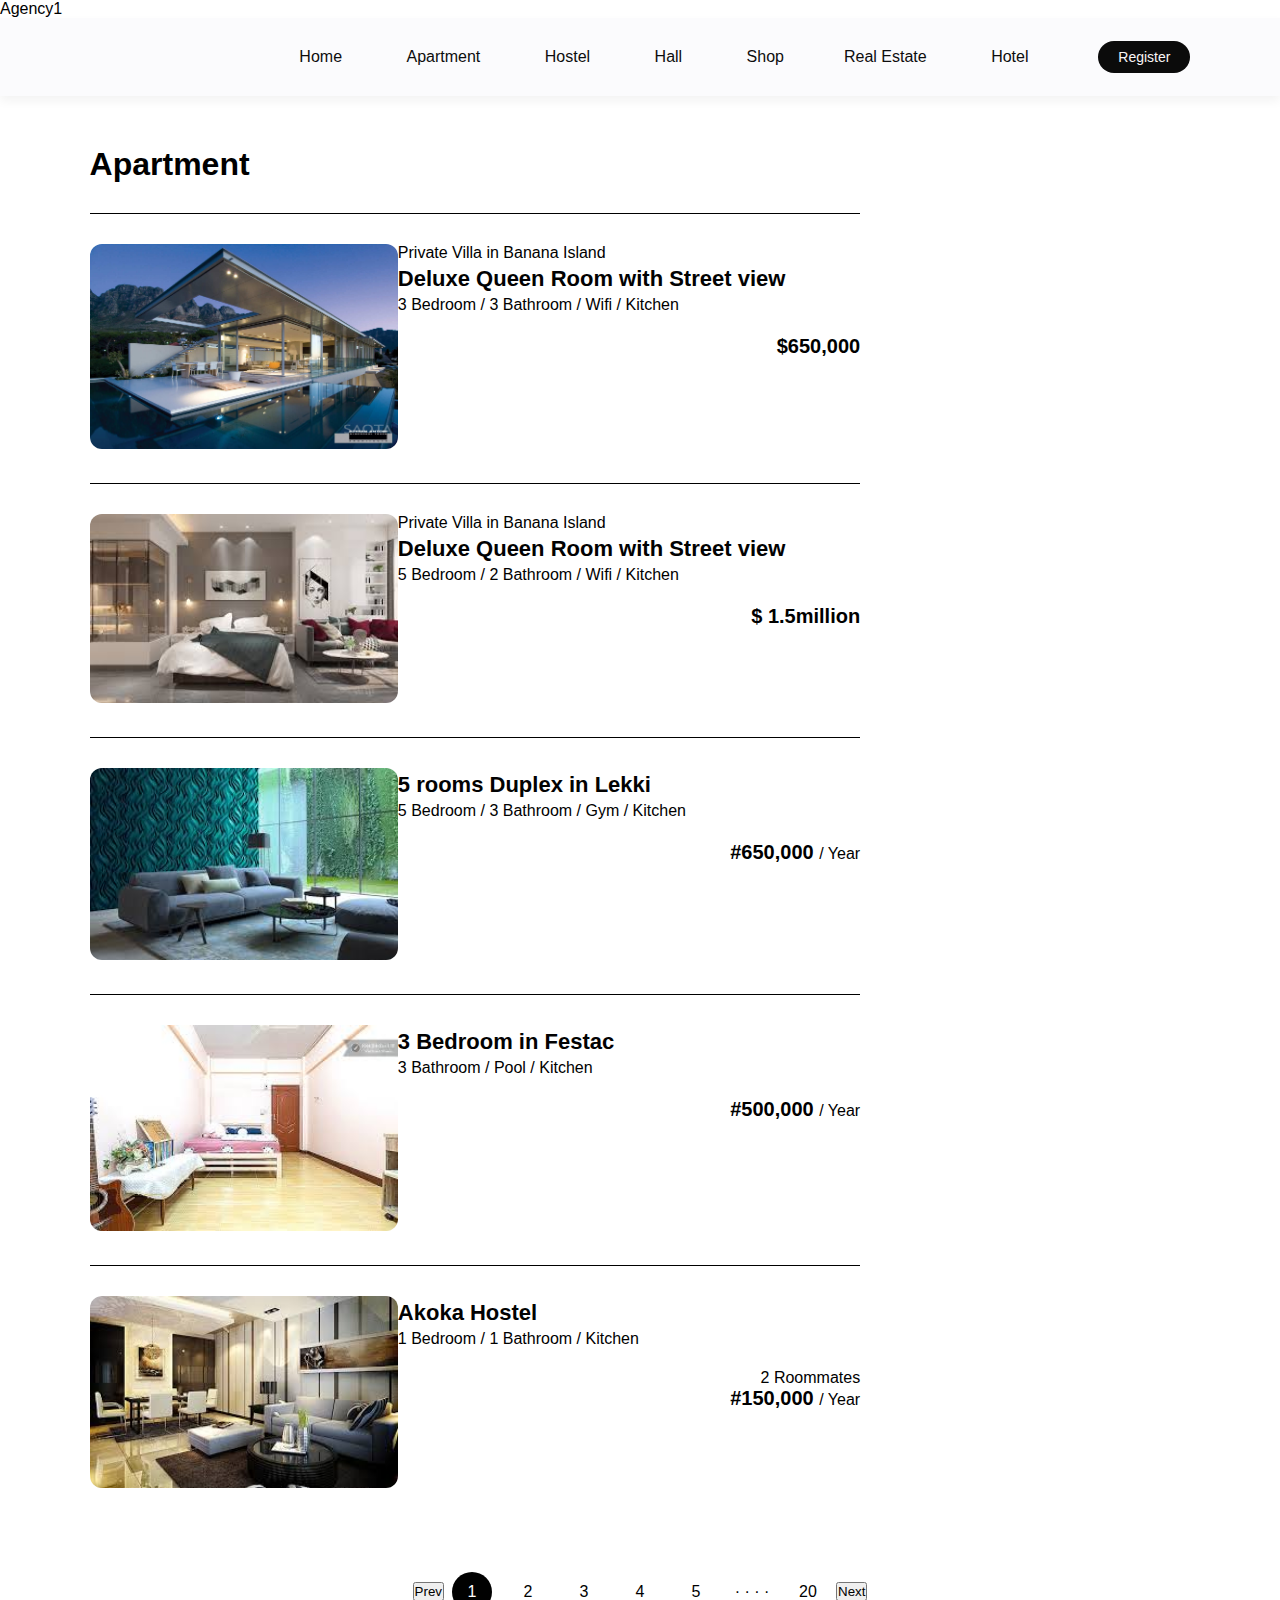
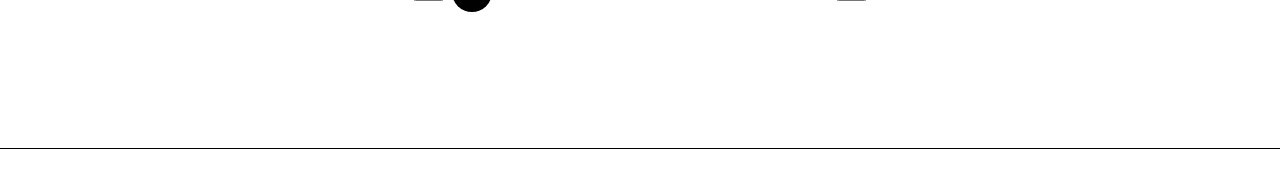
==== Javascript/apartment.html @ 3439d7b4 "Add files via upload" ====
<!DOCTYPE html>
<html>
<head>
    <meta name="'viewport" content="width=device-width, initial-scale=1.0"
    <title>Agency1</title>
    <link  rel="stylesheet" href="agent.css">
    <script src="httpps://kit.fontawesome.com/c4254e24a8.js" crossorigin="anonymous"></script>
</head>
<body>
        <nav id="navBar" class="navbar-white">
            <img src="" class="logo">
            <ul class="nav-links">
                <li><a href='/./index.html' class="active">Home</a></li>
                <li><a href="apartment.html">Apartment</a></li>
                <li><a href="hostel.html">Hostel</a></li>
                <li><a href="hall.html">Hall</a></li>
                <li><a href="shop.html">Shop</a></l>
                <li><a href="realestate.html">Real Estate</a></li>
                <li><a href="hotel.html">Hotel</a></li>  
  

            </ul>
            <a href="#" class="register-btn">Register</a>
            <i class="fas fa-bars" onclick="togglebtn()"></i>
          
        </nav>
      <div class="container">
        <div class="list-container">
            <div class="left-col">
                <p></p>
                <h1>Apartment</h1>
                <div class="house">
                    <div class="house-img">
                       <a href="image1.html"><img src="/Javascript/images/stringio.jpg"></a> 

                    </div>
                    <div class="house-info">
                        <p>Private Villa in Banana Island</p>
                        <h3>Deluxe Queen Room with Street view</h3>
                        <p>3 Bedroom / 3 Bathroom /  Wifi / Kitchen</p>
                        <i class="fas fa-star"></i>
                        <i class="fas fa-star"></i>
                        <i class="fas fa-star"></i>
                        <i class="fas fa-star-half-alt"></i>
                        <i class="fas fa-star"></i>
                        <div class="house-price">
                            <p></p>
                            <h4>$650,000<span> </span></h4>
                        </div>


                    </div>

                </div>
                <div class="house">
                    <div class="house-img">
                        <img src="/Javascript/images/images (5).jpeg">

                    </div>
                    <div class="house-info">
                        <p>Private Villa in Banana Island</p>
                        <h3>Deluxe Queen Room with Street view</h3>
                        <p>5 Bedroom / 2 Bathroom /  Wifi / Kitchen</p>
                        <i class="fas fa-star"></i>
                        <i class="fas fa-star"></i>
                        <i class="fas fa-star"></i>
                        <i class="fas fa-star-half-alt"></i>
                        <i class="fas fa-star"></i>
                        <div class="house-price">
                            <p></p>
                            <h4>$ 1.5million<span> </span></h4>
                        </div>


                    </div>

                </div>
                <div class="house">
                    <div class="house-img">
                        <img src="/Javascript/images/images (6).jpeg">

                    </div>
                    <div class="house-info">
                        <p></p>
                        <h3>5 rooms Duplex in Lekki</h3>
                        <p>5 Bedroom / 3 Bathroom /  Gym / Kitchen</p>
                        <i class="fas fa-star"></i>
                        <i class="fas fa-star"></i>
                        <i class="fas fa-star"></i>
                        <i class="fas fa-star-half-alt"></i>
                        <i class="fas fa-star"></i>
                        <div class="house-price">
                            <p></p>
                            <h4>#650,000 <span> /  Year</span></h4>
                        </div>


                    </div>

                </div>
                <div class="house">
                    <div class="house-img">
                        <img src="/Javascript/images/images (7).jpeg">

                    </div>
                    <div class="house-info">
                        <p></p>
                        <h3>3 Bedroom  in Festac</h3>
                        <p> 3 Bathroom / Pool / Kitchen</p>
                        <i class="fas fa-star"></i>
                        <i class="fas fa-star"></i>
                        <i class="fas fa-star"></i>
                        <i class="fas fa-star-half-alt"></i>
                        <i class="far fa-star"></i>
                        <div class="house-price">
                            <p></p>
                            <h4>#500,000 <span> /  Year</span></h4>
                        </div>


                    </div>

                </div>
                <div class="house">
                    <div class="house-img">
                        <img src="/Javascript/images/images (8).jpeg">

                    </div>
                    <div class="house-info">
                        <p></p>
                        <h3>Akoka Hostel</h3>
                        <p>1 Bedroom / 1 Bathroom /  Kitchen</p>
                        <i class="fas fa-star"></i>
                        <i class="fas fa-star"></i>
                        <i class="fas fa-star"></i>
                        <i class="fas fa-star-half-alt"></i>
                        <i class="fas fa-star"></i>
                        <div class="house-price">
                            <p>2 Roommates</p>
                            <h4>#150,000 <span> / Year</span></h4>
                        </div>


                    </div>
                    
                    


                    </div>

                </div>

                </div>
            </div>
            


        </div>

      </div>
      <div class="pagination">
        <button class="btn1">Prev<img src=""></button>
        
        <span class="current">1</span>
        <span>2</span>
        <span>3</span>
        <span>4</span>
        <span>5</span>
        <span>&middot; &middot; &middot; &middot;</span>
        <span>20</span>
        <button class="btn2">Next<img src="" class="right-arrow"></button>
        
      </div>  
    
        <div class="footer"> 
          
            <a href="https://facebook.com/"><i class="fab fa-facebook-f"></i></a>
            <a href="https://youtube.com/"><i class="fab fa-youtube"></i></a>
            <a href="https://twitter.com/"><i class="fab fa-twitter"></i></a>
            <a href="https://instagram.com/"><i class="fab fa-instagram"></i></a>
            <hr>
        </div>
     <script>
        var navBar = document.getElementById("navBar");
        function togglebtn(){
            navBar . classList.toggle("hidemenu");
        }
        let link = documment.getElementById
     </script>   
   

    
        
      
    
    
</body>
</html>
---- Javascript/agent.css ----
*{
    margin:0;
    padding: 0;
    box-sizing: border-box;
    font-family: 'poppins',sans-serif;

}
.header{
    min-height: 100vh;
    width: 100%;
    background-image: linear-gradient(rgba(0,0,0,0.3),rgba(0,0,0,0.3)),url(/Javascript/images/home\ 2.jpg);
    background-size: cover;
    background-position: center;
}
nav{
    display: flex;
    align-items: center;
    justify-content: space-between;
    padding:  20px 7%;
}
.logo{
   width: 140px;
   cursor: pointer;
}
.nav-links li{
    list-style: none;
    display: inline-block;
    margin: 10px 30px;   
}
.nav-links li a{
    text-decoration: none;
    color:#fff;

}
.register-btn{
    background: #fff;
    color: #000;
    padding: 8px 20px;
    border-radius: 20px;
    text-decoration: none;
    font-size: 14px;

}
.container{
    padding: 0 7%;

}
.header h1{
    font-size: 4vw;
    font-weight: 500;
    color:  #fff;
    text-align: center;
    padding-top: 22%;
}
.search-bar{
    background:#fff;
    width: 70%;
    margin: 30px auto;
    padding: 6px 10px 6px 30px;
    border-radius: 50px;
}
.search-bar form{
    display: flex;
    align-items: center;
    flex-wrap: wrap;
}
.search-bar form input{
    display: block;
    border: 0;
    outline:none;
    background: transparent;
}
.search-bar form button{
    background: #000000;
    width: 55px;
    height: 55px;
    border-radius: 50%;
    border: 0;
    outline: none;
    cursor: pointer;    
}
.search-bar form button img{
    width: 15px;
    margin-top: 7px;
}
.rental-input{
    flex:1;

}
.search-bar form label{
    font-weight:600;

}




/*--------exclusives---------*/
.sub-title{
    margin: 50px 0 20px;
    font-size: 2.2vw;
    font-weight: 500;
    color: #333;
}
.exclusives{
    display: grid;
    grid-template-columns: repeat(auto-fit,minmax(200px,1fr));
    grid-gap:30px;

}
.exclusives div img{
    width: 100%;
    border-radius: 10px;

}
.exclusives div{
    position: relative;
}
.exclusives div span{
    position: absolute;
    top: 50%;
    left: 50%;
    transform: translate(-50%,-50%);
    text-align: center;
    color: #fff;


}


/*-------Trending places--------*/
.trending{
    display:grid;
    grid-template-columns: repeat(auto-fit,minmax(200px,1fr));
    grid-gap: 30px;
    margin-bottom: 30px;

}
.trending div img{
    width: 100%;
    border-radius: 10px;

}
.trendiong h3{
    font-weight: 600;
    margin-top: 10px;
    

}

/* -------call to action------ */

.cta{
    margin: 80px 0;
    background-image: linear-gradient(to right,#6f6c6c, transparent),url(/Javascript/images/xxx.jpg);
    background-size: cover;
    background-position: center;
    border-radius: 10px;
    padding: 5%;
    color: #fff;
}

.cta h3{
    font-size:  4vw;
    line-height: 5.3vw;
    font-weight: 500;
}

.cta p{
    font-size: 18px;
    margin: 10px 0;
}
.cta-btn{
    background: #040404;
    color: #fff;
    text-decoration: none;
    padding: 12px 30px;
    border-radius: 8px;
    margin-top: 20px;
    display: inline-block;
}
/*-------users stories-------*/

.stories{
    display: grid;
    grid-template-columns: repeat(auto-fit, minmax(200px, 1fr));
    grid-gap: 30px;
    margin-bottom:  30px;
}

.stories div img{
    width: 100%;
    border-radius: 10px;

}

.stories div{
    position: relative;
    text-align: center;
}
.stories p{
    width: 80%;
    position: absolute;
    top: 50%;
    left: 50%;
    transform: translate(-50%,-50%);
    font-size: 26px;
    color: rgb(243, 241, 241);
}
.start-btn{
    text-decoration: none;
    background: #0a0a0a;
    color: #fff;
    width: 80%;
    max-width: 350px;
    display: block;
    text-align: center;
    margin: 60px auto;
    padding: 15px;
    border-radius: 30px;
    font-size: 20px;



}
/*-------about-msg------ */
.about-msg{
    text-align: center;
    margin: 80px 0;
    color:rgb(8, 8, 8);
    font-size: 17px;
}
.about-msg h2{
    font-size: 28px;
    margin-bottom: 30px;
    font-weight: 500;
}
/*-------footer------*/
.footer{
    margin: 80px 0 10px;
    text-align: center;

}
.footer a {
    text-decoration: none;
    color: rgb(5, 5, 5);
    font-size: 22px;
    margin: 0 10px;
}

.footer hr{
    background: rgb(0, 0, 0);
    height: 1px;
    width: 100%;
    border: 0;
    margin: 20px 0;

}
.footer p{
    padding-bottom: 15px;
}
.active{
    position: relative;

}
.acive::after{
    content:  '';
    background: #fff;
    width: 25px;
    height: 2px;
    position: absolute;
    left: 50%;
    transform: translateX(-50%);
    bottom: -12px;
    border-radius: 2px;

}
nav .fa-bars{
    display: block;
    position:fixed;
    top: 4%;
    right: 7%;
    color: rgb(255, 255, 255);
    font-size: 28px;
}
.acive::after{
    
    left: -40%;
    transform: translateX(0, 50%);
    bottom: 50;
}
.hidemenu{
    max-height:  300px;
}

/*----------for small screen device------- */

@media only screen and (max-width: 700px){

    .logo{
        position: fixed;
        top: 4%;
        left: 7%;

    }
    nav{
        position: fixed;
        top: 0;
        z-index: 100;
        display: inline-block;
        width: 100%;
        padding: 100px 7% 0;
        background: #000;
        text-align:right;
        max-height: 100px;
        overflow: hidden;
        transition: max-height 0.5s;



    }
    nav .nav-links li{
        margin: 10px 0;
        display: block;

    }
    .register-btn{
        margin: 15px 0 30px;
        display: inline-block;


    }
    nav .fa-bars{
        display: none;
        position: fixed;
        top: 4%;
        right: 7%;
        color: #fff;
        font-size: 28px;


    }
    .acive::after{
    
    left: -40%;
    transform: translate(0, 50%);
    bottom: 50;
    }
    .hidemenu{
        max-height: 300px;
    }
    .header h1{
        padding-top: 200px;
        font-size:  7vw;
    }
    .search-bar{
        width: 90%;
        margin: 30px auto;
        padding: 20px 10px 30px;
        border-radius: 5px;

    }
    .search-bar form{
        display: block;
    }
    .search-bar form input{
        border-bottom: 1px solid #ddd;
        width: 100%;
        margin-bottom: 20px;
        margin-top: 10px;
        padding-bottom: 10px;

    }
    .search-bar form button{
        position: absolute;
        bottom: 0;
        left: 50%;
        transform: translate(-50%, 50%)

    }
    .sub-title{
        font-size: 6vw;

    }
    .cta{
        padding: 15% 5%;
    }
    .cta h3{
        font-size: 7vw;
        line-height: 8vw;

    }
    .cta p{
        font-size: 14px;
    }
    .cta-btn{
        padding: 6px 15px;
        border-radius: 4px;
        margin-top: 10px;
        font-size: 14px;
    }
    .stories p{
        font-size: 22px;

    }
    .about-msg{
        font-size: 15px;
    }
}


/*--------listing page----*/


.navbar-white{
    background: rgb(251, 251, 253);
    box-shadow: 0 5px  10px rgba(0, 0, 0, 0.05);

}

.navbar-white .nav-links li a{
    color: rgb(13, 13, 13);
}
.navbar-white .register-btn{
    background: rgb(11, 11, 11);
    color: rgb(249, 245, 245);
}
nav.navbar-white .fa-bars{
    color: #000;
    
}
.navbar-white .active::after{
    background:  #000000;
}
.list-container{
    margin-top:  50px;
    display: flex;
    flex-wrap: wrap;
    justify-content: space-between;

}
.left-col{
    flex-basis: 70%;
}
.right-col{
    flex-basis: 25%;

}
.left-col h1{
    color: rgb(0, 0, 0);
    font-weight: 600;
    margin-bottom: 30px;

}
.house{
    display: flex;
    justify-content: space-between;
    flex-wrap: wrap;
    padding: 30px 0;
    border-top: 1px solid rgb(0, 0, 0);

}
.house-img{
    flex-basis: 40%;
}
.house-info{
    flex-basis:60%;
    color: rgb(0, 0, 0);
}
.house-img img{
    width: 100%;
    border-radius: 12px;
}
.house-info h3{
    font-weight: 600;
    color: rgb(2, 2, 2);
    font-size: 22px;
    margin: 4px 0;
}
.house-info i{
    color: #060606;
    font-size:  18px;
    margin: 10px 1px;


}
.house-price{
    text-align: right;
}
.house-price  h4{
    font-size: 20px;
}
.house-price  h4 span{
    font-size: 16px;
    font-weight: 500;
}
.sidebar{
    border: 1px solid rgb(4, 4, 4);
    padding: 20px 30px;
    margin-top: 30px;
}
.sidebar h2{
    font-weight: 500;
}
 .sidebar h3{
    font-weight: 500;
    margin: 20px 0 10px;

 }
 .filter{
    display: flex;
    align-items: center;
    color: rgb(0, 0, 0);
    margin-bottom: 10px;
 }
 .filter p{
    flex: 1;
 }
 .filter input{
    margin-right: 15px;
    cursor: pointer;
    
 }
 .sidebar-link{
    text-align: right;
    margin: 20px 0;
 }
 .sidebar-link a{
    text-decoration: none;

 }
 .pagination{
    display:flex;
    align-items: center;
    justify-content: center;
    margin: 40px 0;

 }
 .pagination.img{
    width: 15px;
    margin: 10px 20px;
 }
 .right-arrow{
    transform: rotate(180deg);
 }
 .pagination span{
    margin: 10px 8px;
    width: 40px;
    height: 40px;
    line-height: 40px;
    text-align: center;
    border-radius: 50%;
    cursor: pointer;
 }
 .pagination .current{
    background: rgb(1, 1, 1);
    color: #fff;
 }
 /*-------small screen listing page-----*/

 @media only screen and (max-width: 700px){
    .list-container{
        margin-top: 150px;
    }
    .left-col, .right-col, .house-img, .house-info{
        flex-basis: 100%;
    }
    .left-col h1{
        font-size: 22px;

    }
    .house-info h3{

        font-size: 18px;
    }
    .house-info i{
       font-size: 16px;
    }
    .pagination span{
        margin: 10px 2px;
        width: 30px;
        height: 30px;
        line-height: 30px;
        font-size: 12px;
    }
 }
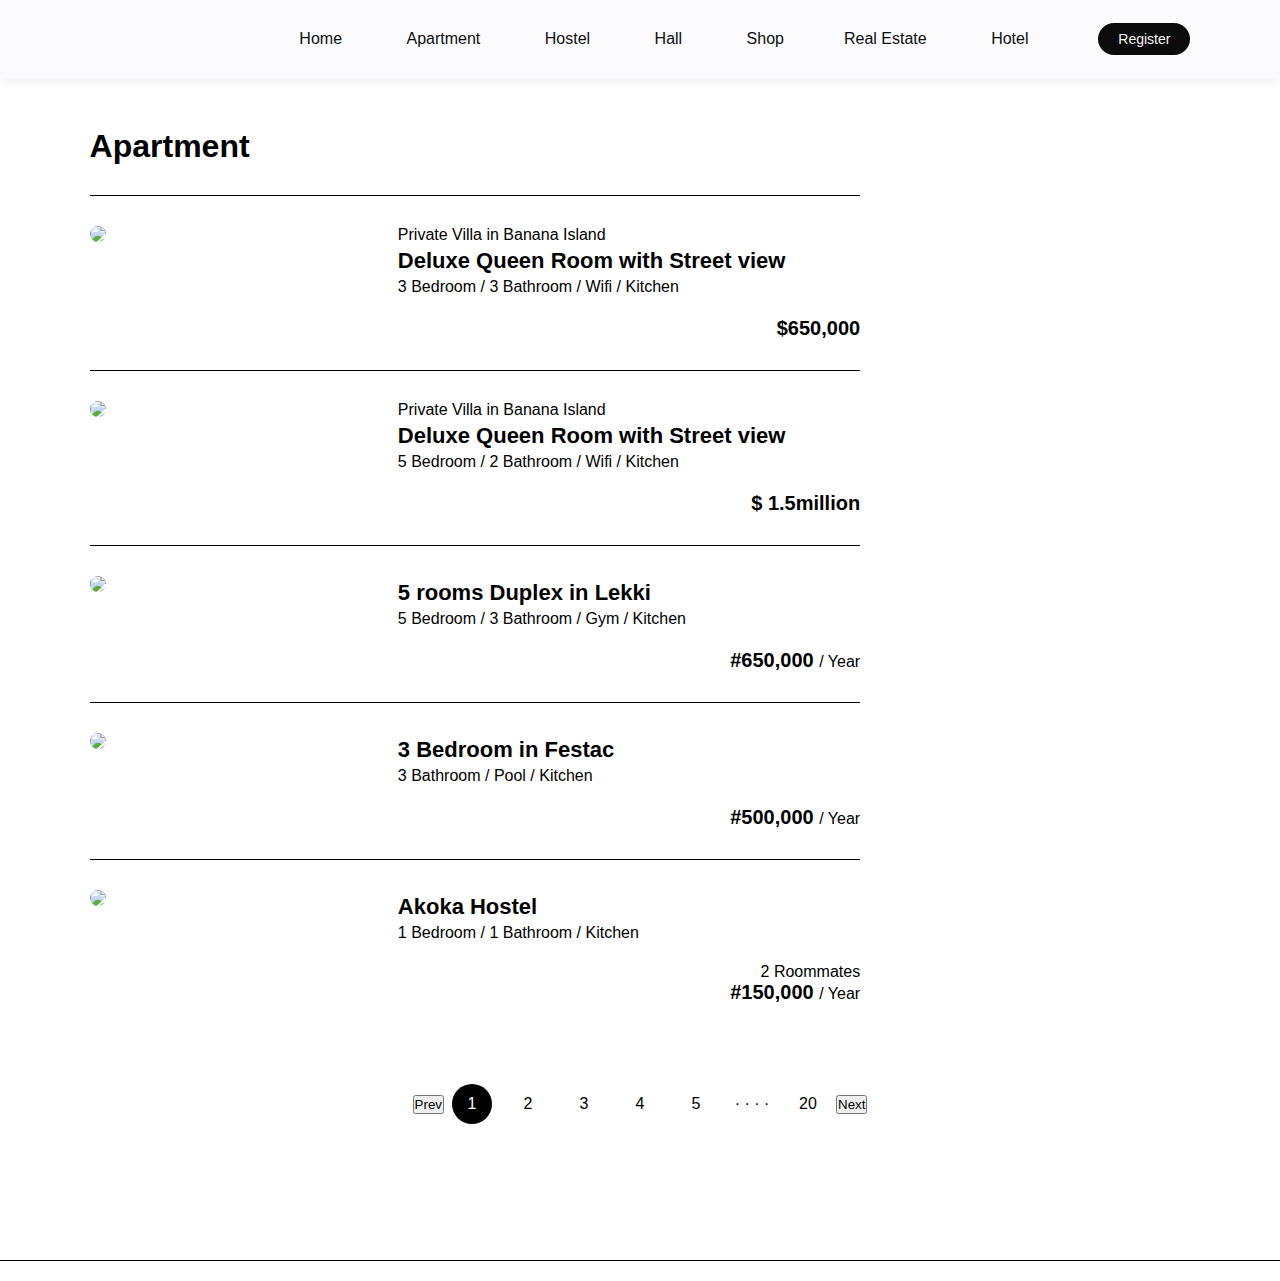
==== commit 15ad389c: "Add files via upload" ====
--- a/Javascript/apartment.html
+++ b/Javascript/apartment.html
@@ -1,22 +1,22 @@
 <!DOCTYPE html>
 <html>
 <head>
-    <meta name="'viewport" content="width=device-width, initial-scale=1.0"
+    <meta name="'viewport" content="width=device-width, initial-scale=1.0">
     <title>Agency1</title>
-    <link  rel="stylesheet" href="agent.css">
+    <link  rel="stylesheet" href="./agent.css">
     <script src="httpps://kit.fontawesome.com/c4254e24a8.js" crossorigin="anonymous"></script>
 </head>
 <body>
         <nav id="navBar" class="navbar-white">
             <img src="" class="logo">
             <ul class="nav-links">
-                <li><a href='/./index.html' class="active">Home</a></li>
-                <li><a href="apartment.html">Apartment</a></li>
-                <li><a href="hostel.html">Hostel</a></li>
-                <li><a href="hall.html">Hall</a></li>
-                <li><a href="shop.html">Shop</a></l>
-                <li><a href="realestate.html">Real Estate</a></li>
-                <li><a href="hotel.html">Hotel</a></li>  
+        <li><a href='../index.html' class="active">Home</a></li>
+                <li><a href="./apartment.html">Apartment</a></li>
+                <li><a href="./hostel.html">Hostel</a></li>
+                <li><a href="./hall.html">Hall</a></li>
+                <li><a href="./shop.html">Shop</a></l>
+                <li><a href="./realestate.html">Real Estate</a></li>
+                <li><a href="./hotel.html">Hotel</a></li>  
   
 
             </ul>
@@ -31,7 +31,7 @@
                 <h1>Apartment</h1>
                 <div class="house">
                     <div class="house-img">
-                       <a href="image1.html"><img src="/Javascript/images/stringio.jpg"></a> 
+                       <a href="image1.html"><img src="./Javascript/images/stringio.jpg"></a> 
 
                     </div>
                     <div class="house-info">
@@ -54,7 +54,7 @@
                 </div>
                 <div class="house">
                     <div class="house-img">
-                        <img src="/Javascript/images/images (5).jpeg">
+                        <img src="./Javascript/images/images (5).jpeg">
 
                     </div>
                     <div class="house-info">
@@ -77,7 +77,7 @@
                 </div>
                 <div class="house">
                     <div class="house-img">
-                        <img src="/Javascript/images/images (6).jpeg">
+                        <img src="./Javascript/images/images (6).jpeg">
 
                     </div>
                     <div class="house-info">
@@ -100,7 +100,7 @@
                 </div>
                 <div class="house">
                     <div class="house-img">
-                        <img src="/Javascript/images/images (7).jpeg">
+                        <img src="./Javascript/images/images (7).jpeg">
 
                     </div>
                     <div class="house-info">
@@ -123,7 +123,7 @@
                 </div>
                 <div class="house">
                     <div class="house-img">
-                        <img src="/Javascript/images/images (8).jpeg">
+                        <img src="./Javascript/images/images (8).jpeg">
 
                     </div>
                     <div class="house-info">
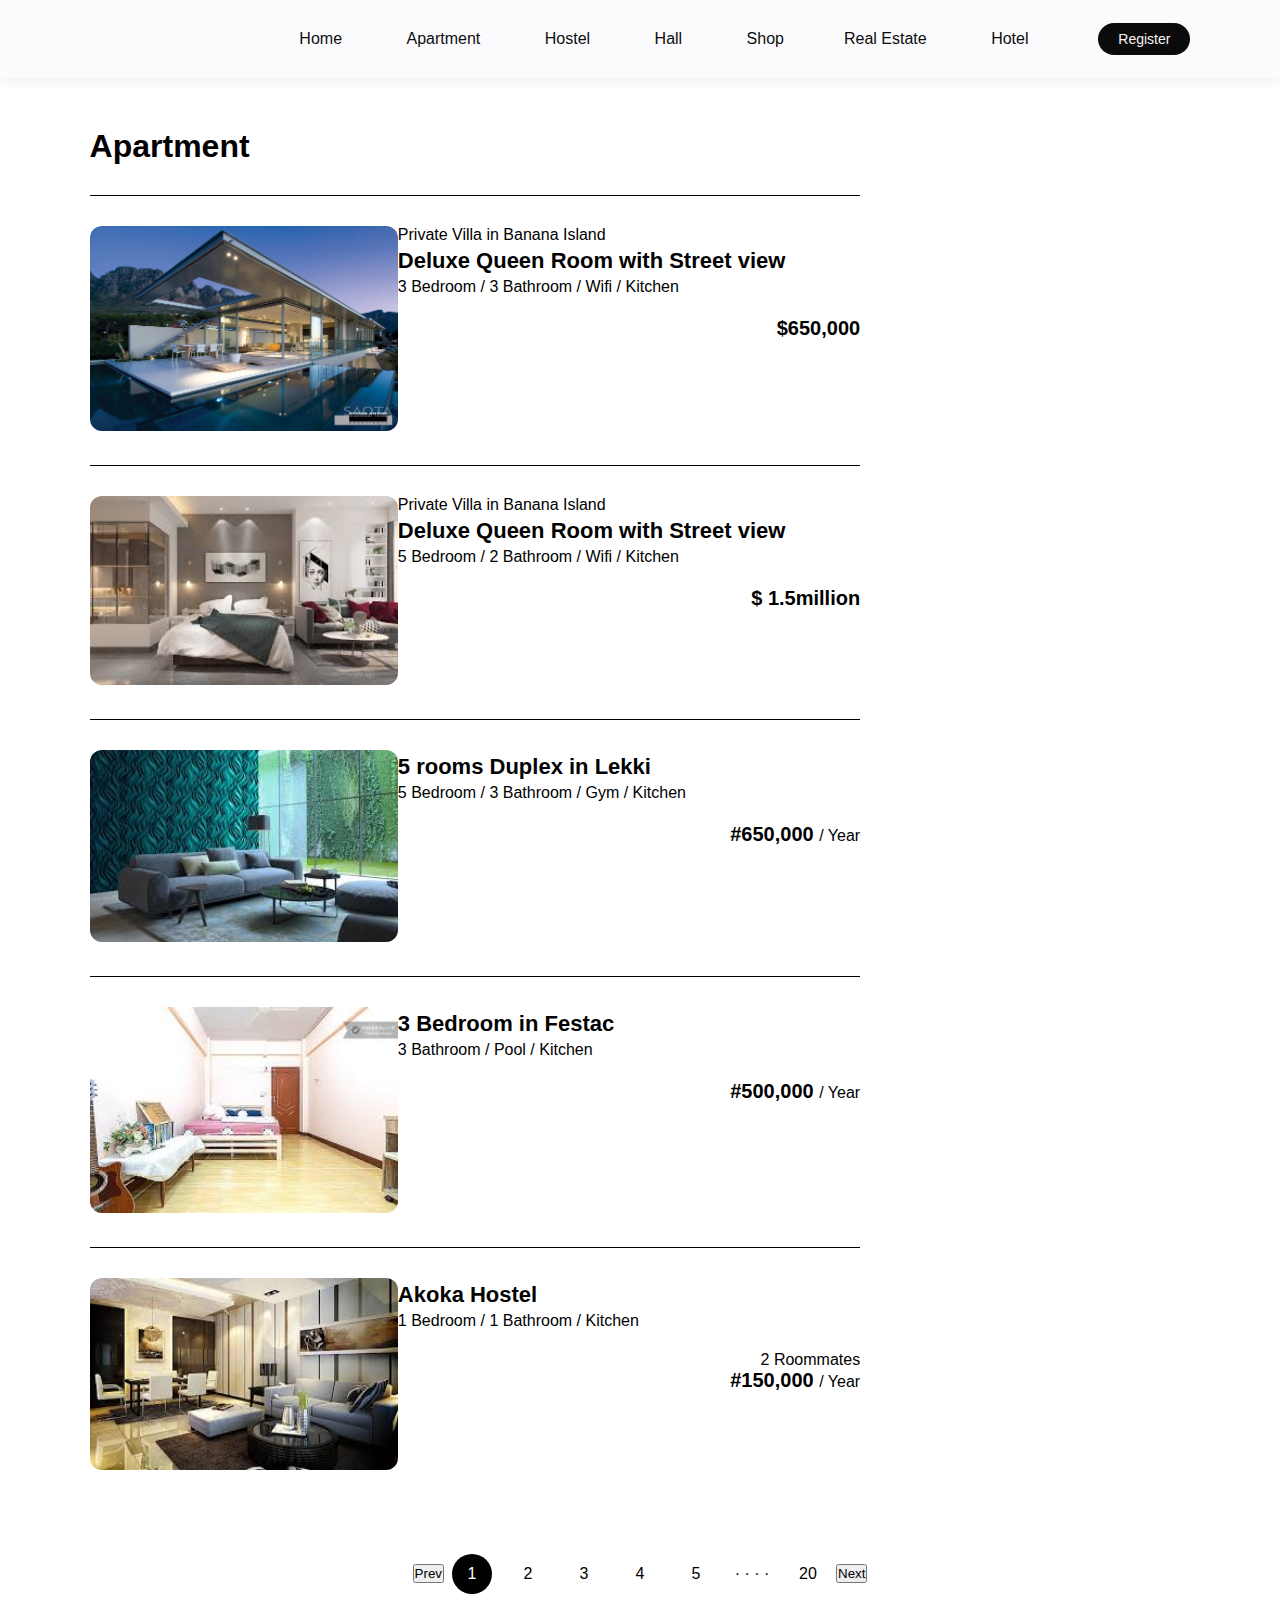
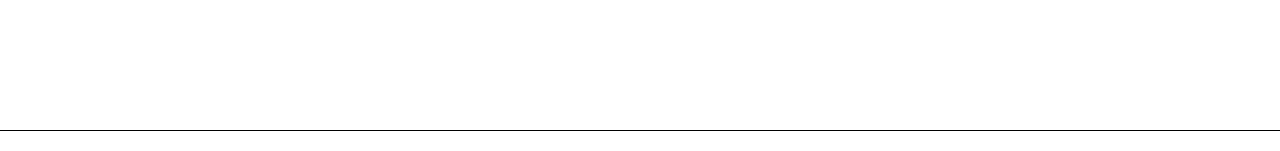
==== commit aa89e279: "Add files via upload" ====
--- a/Javascript/apartment.html
+++ b/Javascript/apartment.html
@@ -31,7 +31,7 @@
                 <h1>Apartment</h1>
                 <div class="house">
                     <div class="house-img">
-                       <a href="image1.html"><img src="./Javascript/images/stringio.jpg"></a> 
+                       <a href="image1.html"><img src="./images/stringio.jpg"></a> 
 
                     </div>
                     <div class="house-info">
@@ -54,7 +54,7 @@
                 </div>
                 <div class="house">
                     <div class="house-img">
-                        <img src="./Javascript/images/images (5).jpeg">
+                        <img src=".//images/images (5).jpeg">
 
                     </div>
                     <div class="house-info">
@@ -77,7 +77,7 @@
                 </div>
                 <div class="house">
                     <div class="house-img">
-                        <img src="./Javascript/images/images (6).jpeg">
+                        <img src="./images/images (6).jpeg">
 
                     </div>
                     <div class="house-info">
@@ -100,7 +100,7 @@
                 </div>
                 <div class="house">
                     <div class="house-img">
-                        <img src="./Javascript/images/images (7).jpeg">
+                        <img src="./images/images (7).jpeg">
 
                     </div>
                     <div class="house-info">
@@ -123,7 +123,7 @@
                 </div>
                 <div class="house">
                     <div class="house-img">
-                        <img src="./Javascript/images/images (8).jpeg">
+                        <img src="./images/images (8).jpeg">
 
                     </div>
                     <div class="house-info">
@@ -180,13 +180,13 @@
             <a href="https://instagram.com/"><i class="fab fa-instagram"></i></a>
             <hr>
         </div>
-     <script>
+     <!-- <script>
         var navBar = document.getElementById("navBar");
         function togglebtn(){
             navBar . classList.toggle("hidemenu");
         }
         let link = documment.getElementById
-     </script>   
+     </script>    -->
    
 
     
--- a/Javascript/agent.css
+++ b/Javascript/agent.css
@@ -1,587 +1,531 @@
-*{
-    margin:0;
-    padding: 0;
-    box-sizing: border-box;
-    font-family: 'poppins',sans-serif;
-
-}
-.header{
-    min-height: 100vh;
+* {
+  margin: 0;
+  padding: 0;
+  box-sizing: border-box;
+  font-family: "poppins", sans-serif;
+}
+.header {
+  min-height: 100vh;
+  width: 100%;
+  background-image: linear-gradient(rgba(0, 0, 0, 0.3), rgba(0, 0, 0, 0.3)),
+    url(./images/home\ 2.jpg);
+  background-size: cover;
+  background-position: center;
+}
+nav {
+  display: flex;
+  align-items: center;
+  justify-content: space-between;
+  padding: 20px 7%;
+}
+.logo {
+  width: 140px;
+  cursor: pointer;
+}
+.nav-links li {
+  list-style: none;
+  display: inline-block;
+  margin: 10px 30px;
+}
+.nav-links li a {
+  text-decoration: none;
+  color: #fff;
+}
+.register-btn {
+  background: #fff;
+  color: #000;
+  padding: 8px 20px;
+  border-radius: 20px;
+  text-decoration: none;
+  font-size: 14px;
+}
+.container {
+  padding: 0 7%;
+}
+.header h1 {
+  font-size: 4vw;
+  font-weight: 500;
+  color: #fff;
+  text-align: center;
+  padding-top: 22%;
+}
+.search-bar {
+  background: #fff;
+  width: 70%;
+  margin: 30px auto;
+  padding: 6px 10px 6px 30px;
+  border-radius: 50px;
+}
+.search-bar form {
+  display: flex;
+  align-items: center;
+  flex-wrap: wrap;
+}
+.search-bar form input {
+  display: block;
+  border: 0;
+  outline: none;
+  background: transparent;
+}
+.search-bar form button {
+  background: #000000;
+  width: 55px;
+  height: 55px;
+  border-radius: 50%;
+  border: 0;
+  outline: none;
+  cursor: pointer;
+}
+.search-bar form button img {
+  width: 15px;
+  margin-top: 7px;
+}
+.rental-input {
+  flex: 1;
+}
+.search-bar form label {
+  font-weight: 600;
+}
+
+/*--------exclusives---------*/
+.sub-title {
+  margin: 50px 0 20px;
+  font-size: 2.2vw;
+  font-weight: 500;
+  color: #333;
+}
+.exclusives {
+  display: grid;
+  grid-template-columns: repeat(auto-fit, minmax(200px, 1fr));
+  grid-gap: 30px;
+}
+.exclusives div img {
+  width: 100%;
+  border-radius: 10px;
+}
+.exclusives div {
+  position: relative;
+}
+.exclusives div span {
+  position: absolute;
+  top: 50%;
+  left: 50%;
+  transform: translate(-50%, -50%);
+  text-align: center;
+  color: #fff;
+}
+
+/*-------Trending places--------*/
+.trending {
+  display: grid;
+  grid-template-columns: repeat(auto-fit, minmax(200px, 1fr));
+  grid-gap: 30px;
+  margin-bottom: 30px;
+}
+.trending div img {
+  width: 100%;
+  border-radius: 10px;
+}
+.trendiong h3 {
+  font-weight: 600;
+  margin-top: 10px;
+}
+
+/* -------call to action------ */
+
+.cta {
+  margin: 80px 0;
+  background-image: linear-gradient(to right, #6f6c6c, transparent),
+    url(./images/xxx.jpg);
+  background-size: cover;
+  background-position: center;
+  border-radius: 10px;
+  padding: 5%;
+  color: #fff;
+}
+
+.cta h3 {
+  font-size: 4vw;
+  line-height: 5.3vw;
+  font-weight: 500;
+}
+
+.cta p {
+  font-size: 18px;
+  margin: 10px 0;
+}
+.cta-btn {
+  background: #040404;
+  color: #fff;
+  text-decoration: none;
+  padding: 12px 30px;
+  border-radius: 8px;
+  margin-top: 20px;
+  display: inline-block;
+}
+/*-------users stories-------*/
+
+.stories {
+  display: grid;
+  grid-template-columns: repeat(auto-fit, minmax(200px, 1fr));
+  grid-gap: 30px;
+  margin-bottom: 30px;
+}
+
+.stories div img {
+  width: 100%;
+  border-radius: 10px;
+}
+
+.stories div {
+  position: relative;
+  text-align: center;
+}
+.stories p {
+  width: 80%;
+  position: absolute;
+  top: 50%;
+  left: 50%;
+  transform: translate(-50%, -50%);
+  font-size: 26px;
+  color: rgb(243, 241, 241);
+}
+.start-btn {
+  text-decoration: none;
+  background: #0a0a0a;
+  color: #fff;
+  width: 80%;
+  max-width: 350px;
+  display: block;
+  text-align: center;
+  margin: 60px auto;
+  padding: 15px;
+  border-radius: 30px;
+  font-size: 20px;
+}
+/*-------about-msg------ */
+.about-msg {
+  text-align: center;
+  margin: 80px 0;
+  color: rgb(8, 8, 8);
+  font-size: 17px;
+}
+.about-msg h2 {
+  font-size: 28px;
+  margin-bottom: 30px;
+  font-weight: 500;
+}
+/*-------footer------*/
+.footer {
+  margin: 80px 0 10px;
+  text-align: center;
+}
+.footer a {
+  text-decoration: none;
+  color: rgb(5, 5, 5);
+  font-size: 22px;
+  margin: 0 10px;
+}
+
+.footer hr {
+  background: rgb(0, 0, 0);
+  height: 1px;
+  width: 100%;
+  border: 0;
+  margin: 20px 0;
+}
+.footer p {
+  padding-bottom: 15px;
+}
+.active {
+  position: relative;
+}
+.acive::after {
+  content: "";
+  background: #fff;
+  width: 25px;
+  height: 2px;
+  position: absolute;
+  left: 50%;
+  transform: translateX(-50%);
+  bottom: -12px;
+  border-radius: 2px;
+}
+nav .fa-bars {
+  display: block;
+  position: fixed;
+  top: 4%;
+  right: 7%;
+  color: rgb(255, 255, 255);
+  font-size: 28px;
+}
+.acive::after {
+  left: -40%;
+  transform: translateX(0, 50%);
+  bottom: 50;
+}
+.hidemenu {
+  max-height: 300px;
+}
+
+/*----------for small screen device------- */
+
+@media only screen and (max-width: 700px) {
+  .logo {
+    position: fixed;
+    top: 4%;
+    left: 7%;
+  }
+  nav {
+    position: fixed;
+    top: 0;
+    z-index: 100;
+    display: inline-block;
     width: 100%;
-    background-image: linear-gradient(rgba(0,0,0,0.3),rgba(0,0,0,0.3)),url(/Javascript/images/home\ 2.jpg);
-    background-size: cover;
-    background-position: center;
-}
-nav{
-    display: flex;
-    align-items: center;
-    justify-content: space-between;
-    padding:  20px 7%;
-}
-.logo{
-   width: 140px;
-   cursor: pointer;
-}
-.nav-links li{
-    list-style: none;
+    padding: 100px 7% 0;
+    background: #000;
+    text-align: right;
+    max-height: 100px;
+    overflow: hidden;
+    transition: max-height 0.5s;
+  }
+  nav .nav-links li {
+    margin: 10px 0;
+    display: block;
+  }
+  .register-btn {
+    margin: 15px 0 30px;
     display: inline-block;
-    margin: 10px 30px;   
-}
-.nav-links li a{
-    text-decoration: none;
-    color:#fff;
-
-}
-.register-btn{
-    background: #fff;
-    color: #000;
-    padding: 8px 20px;
-    border-radius: 20px;
-    text-decoration: none;
-    font-size: 14px;
-
-}
-.container{
-    padding: 0 7%;
-
-}
-.header h1{
-    font-size: 4vw;
-    font-weight: 500;
-    color:  #fff;
-    text-align: center;
-    padding-top: 22%;
-}
-.search-bar{
-    background:#fff;
-    width: 70%;
-    margin: 30px auto;
-    padding: 6px 10px 6px 30px;
-    border-radius: 50px;
-}
-.search-bar form{
-    display: flex;
-    align-items: center;
-    flex-wrap: wrap;
-}
-.search-bar form input{
-    display: block;
-    border: 0;
-    outline:none;
-    background: transparent;
-}
-.search-bar form button{
-    background: #000000;
-    width: 55px;
-    height: 55px;
-    border-radius: 50%;
-    border: 0;
-    outline: none;
-    cursor: pointer;    
-}
-.search-bar form button img{
-    width: 15px;
-    margin-top: 7px;
-}
-.rental-input{
-    flex:1;
-
-}
-.search-bar form label{
-    font-weight:600;
-
-}
-
-
-
-
-/*--------exclusives---------*/
-.sub-title{
-    margin: 50px 0 20px;
-    font-size: 2.2vw;
-    font-weight: 500;
-    color: #333;
-}
-.exclusives{
-    display: grid;
-    grid-template-columns: repeat(auto-fit,minmax(200px,1fr));
-    grid-gap:30px;
-
-}
-.exclusives div img{
-    width: 100%;
-    border-radius: 10px;
-
-}
-.exclusives div{
-    position: relative;
-}
-.exclusives div span{
-    position: absolute;
-    top: 50%;
-    left: 50%;
-    transform: translate(-50%,-50%);
-    text-align: center;
-    color: #fff;
-
-
-}
-
-
-/*-------Trending places--------*/
-.trending{
-    display:grid;
-    grid-template-columns: repeat(auto-fit,minmax(200px,1fr));
-    grid-gap: 30px;
-    margin-bottom: 30px;
-
-}
-.trending div img{
-    width: 100%;
-    border-radius: 10px;
-
-}
-.trendiong h3{
-    font-weight: 600;
-    margin-top: 10px;
-    
-
-}
-
-/* -------call to action------ */
-
-.cta{
-    margin: 80px 0;
-    background-image: linear-gradient(to right,#6f6c6c, transparent),url(/Javascript/images/xxx.jpg);
-    background-size: cover;
-    background-position: center;
-    border-radius: 10px;
-    padding: 5%;
-    color: #fff;
-}
-
-.cta h3{
-    font-size:  4vw;
-    line-height: 5.3vw;
-    font-weight: 500;
-}
-
-.cta p{
-    font-size: 18px;
-    margin: 10px 0;
-}
-.cta-btn{
-    background: #040404;
-    color: #fff;
-    text-decoration: none;
-    padding: 12px 30px;
-    border-radius: 8px;
-    margin-top: 20px;
-    display: inline-block;
-}
-/*-------users stories-------*/
-
-.stories{
-    display: grid;
-    grid-template-columns: repeat(auto-fit, minmax(200px, 1fr));
-    grid-gap: 30px;
-    margin-bottom:  30px;
-}
-
-.stories div img{
-    width: 100%;
-    border-radius: 10px;
-
-}
-
-.stories div{
-    position: relative;
-    text-align: center;
-}
-.stories p{
-    width: 80%;
-    position: absolute;
-    top: 50%;
-    left: 50%;
-    transform: translate(-50%,-50%);
-    font-size: 26px;
-    color: rgb(243, 241, 241);
-}
-.start-btn{
-    text-decoration: none;
-    background: #0a0a0a;
-    color: #fff;
-    width: 80%;
-    max-width: 350px;
-    display: block;
-    text-align: center;
-    margin: 60px auto;
-    padding: 15px;
-    border-radius: 30px;
-    font-size: 20px;
-
-
-
-}
-/*-------about-msg------ */
-.about-msg{
-    text-align: center;
-    margin: 80px 0;
-    color:rgb(8, 8, 8);
-    font-size: 17px;
-}
-.about-msg h2{
-    font-size: 28px;
-    margin-bottom: 30px;
-    font-weight: 500;
-}
-/*-------footer------*/
-.footer{
-    margin: 80px 0 10px;
-    text-align: center;
-
-}
-.footer a {
-    text-decoration: none;
-    color: rgb(5, 5, 5);
-    font-size: 22px;
-    margin: 0 10px;
-}
-
-.footer hr{
-    background: rgb(0, 0, 0);
-    height: 1px;
-    width: 100%;
-    border: 0;
-    margin: 20px 0;
-
-}
-.footer p{
-    padding-bottom: 15px;
-}
-.active{
-    position: relative;
-
-}
-.acive::after{
-    content:  '';
-    background: #fff;
-    width: 25px;
-    height: 2px;
-    position: absolute;
-    left: 50%;
-    transform: translateX(-50%);
-    bottom: -12px;
-    border-radius: 2px;
-
-}
-nav .fa-bars{
-    display: block;
-    position:fixed;
+  }
+  nav .fa-bars {
+    display: none;
+    position: fixed;
     top: 4%;
     right: 7%;
-    color: rgb(255, 255, 255);
+    color: #fff;
     font-size: 28px;
-}
-.acive::after{
-    
-    left: -40%;
-    transform: translateX(0, 50%);
-    bottom: 50;
-}
-.hidemenu{
-    max-height:  300px;
-}
-
-/*----------for small screen device------- */
-
-@media only screen and (max-width: 700px){
-
-    .logo{
-        position: fixed;
-        top: 4%;
-        left: 7%;
-
-    }
-    nav{
-        position: fixed;
-        top: 0;
-        z-index: 100;
-        display: inline-block;
-        width: 100%;
-        padding: 100px 7% 0;
-        background: #000;
-        text-align:right;
-        max-height: 100px;
-        overflow: hidden;
-        transition: max-height 0.5s;
-
-
-
-    }
-    nav .nav-links li{
-        margin: 10px 0;
-        display: block;
-
-    }
-    .register-btn{
-        margin: 15px 0 30px;
-        display: inline-block;
-
-
-    }
-    nav .fa-bars{
-        display: none;
-        position: fixed;
-        top: 4%;
-        right: 7%;
-        color: #fff;
-        font-size: 28px;
-
-
-    }
-    .acive::after{
-    
+  }
+  .acive::after {
     left: -40%;
     transform: translate(0, 50%);
     bottom: 50;
-    }
-    .hidemenu{
-        max-height: 300px;
-    }
-    .header h1{
-        padding-top: 200px;
-        font-size:  7vw;
-    }
-    .search-bar{
-        width: 90%;
-        margin: 30px auto;
-        padding: 20px 10px 30px;
-        border-radius: 5px;
-
-    }
-    .search-bar form{
-        display: block;
-    }
-    .search-bar form input{
-        border-bottom: 1px solid #ddd;
-        width: 100%;
-        margin-bottom: 20px;
-        margin-top: 10px;
-        padding-bottom: 10px;
-
-    }
-    .search-bar form button{
-        position: absolute;
-        bottom: 0;
-        left: 50%;
-        transform: translate(-50%, 50%)
-
-    }
-    .sub-title{
-        font-size: 6vw;
-
-    }
-    .cta{
-        padding: 15% 5%;
-    }
-    .cta h3{
-        font-size: 7vw;
-        line-height: 8vw;
-
-    }
-    .cta p{
-        font-size: 14px;
-    }
-    .cta-btn{
-        padding: 6px 15px;
-        border-radius: 4px;
-        margin-top: 10px;
-        font-size: 14px;
-    }
-    .stories p{
-        font-size: 22px;
-
-    }
-    .about-msg{
-        font-size: 15px;
-    }
-}
-
+  }
+  .hidemenu {
+    max-height: 300px;
+  }
+  .header h1 {
+    padding-top: 200px;
+    font-size: 7vw;
+  }
+  .search-bar {
+    width: 90%;
+    margin: 30px auto;
+    padding: 20px 10px 30px;
+    border-radius: 5px;
+  }
+  .search-bar form {
+    display: block;
+  }
+  .search-bar form input {
+    border-bottom: 1px solid #ddd;
+    width: 100%;
+    margin-bottom: 20px;
+    margin-top: 10px;
+    padding-bottom: 10px;
+  }
+  .search-bar form button {
+    position: absolute;
+    bottom: 0;
+    left: 50%;
+    transform: translate(-50%, 50%);
+  }
+  .sub-title {
+    font-size: 6vw;
+  }
+  .cta {
+    padding: 15% 5%;
+  }
+  .cta h3 {
+    font-size: 7vw;
+    line-height: 8vw;
+  }
+  .cta p {
+    font-size: 14px;
+  }
+  .cta-btn {
+    padding: 6px 15px;
+    border-radius: 4px;
+    margin-top: 10px;
+    font-size: 14px;
+  }
+  .stories p {
+    font-size: 22px;
+  }
+  .about-msg {
+    font-size: 15px;
+  }
+}
 
 /*--------listing page----*/
 
-
-.navbar-white{
-    background: rgb(251, 251, 253);
-    box-shadow: 0 5px  10px rgba(0, 0, 0, 0.05);
-
-}
-
-.navbar-white .nav-links li a{
-    color: rgb(13, 13, 13);
-}
-.navbar-white .register-btn{
-    background: rgb(11, 11, 11);
-    color: rgb(249, 245, 245);
-}
-nav.navbar-white .fa-bars{
-    color: #000;
-    
-}
-.navbar-white .active::after{
-    background:  #000000;
-}
-.list-container{
-    margin-top:  50px;
-    display: flex;
-    flex-wrap: wrap;
-    justify-content: space-between;
-
-}
-.left-col{
-    flex-basis: 70%;
-}
-.right-col{
-    flex-basis: 25%;
-
-}
-.left-col h1{
-    color: rgb(0, 0, 0);
-    font-weight: 600;
-    margin-bottom: 30px;
-
-}
-.house{
-    display: flex;
-    justify-content: space-between;
-    flex-wrap: wrap;
-    padding: 30px 0;
-    border-top: 1px solid rgb(0, 0, 0);
-
-}
-.house-img{
-    flex-basis: 40%;
-}
-.house-info{
-    flex-basis:60%;
-    color: rgb(0, 0, 0);
-}
-.house-img img{
-    width: 100%;
-    border-radius: 12px;
-}
-.house-info h3{
-    font-weight: 600;
-    color: rgb(2, 2, 2);
+.navbar-white {
+  background: rgb(251, 251, 253);
+  box-shadow: 0 5px 10px rgba(0, 0, 0, 0.05);
+}
+
+.navbar-white .nav-links li a {
+  color: rgb(13, 13, 13);
+}
+.navbar-white .register-btn {
+  background: rgb(11, 11, 11);
+  color: rgb(249, 245, 245);
+}
+nav.navbar-white .fa-bars {
+  color: #000;
+}
+.navbar-white .active::after {
+  background: #000000;
+}
+.list-container {
+  margin-top: 50px;
+  display: flex;
+  flex-wrap: wrap;
+  justify-content: space-between;
+}
+.left-col {
+  flex-basis: 70%;
+}
+.right-col {
+  flex-basis: 25%;
+}
+.left-col h1 {
+  color: rgb(0, 0, 0);
+  font-weight: 600;
+  margin-bottom: 30px;
+}
+.house {
+  display: flex;
+  justify-content: space-between;
+  flex-wrap: wrap;
+  padding: 30px 0;
+  border-top: 1px solid rgb(0, 0, 0);
+}
+.house-img {
+  flex-basis: 40%;
+}
+.house-info {
+  flex-basis: 60%;
+  color: rgb(0, 0, 0);
+}
+.house-img img {
+  width: 100%;
+  border-radius: 12px;
+}
+.house-info h3 {
+  font-weight: 600;
+  color: rgb(2, 2, 2);
+  font-size: 22px;
+  margin: 4px 0;
+}
+.house-info i {
+  color: #060606;
+  font-size: 18px;
+  margin: 10px 1px;
+}
+.house-price {
+  text-align: right;
+}
+.house-price h4 {
+  font-size: 20px;
+}
+.house-price h4 span {
+  font-size: 16px;
+  font-weight: 500;
+}
+.sidebar {
+  border: 1px solid rgb(4, 4, 4);
+  padding: 20px 30px;
+  margin-top: 30px;
+}
+.sidebar h2 {
+  font-weight: 500;
+}
+.sidebar h3 {
+  font-weight: 500;
+  margin: 20px 0 10px;
+}
+.filter {
+  display: flex;
+  align-items: center;
+  color: rgb(0, 0, 0);
+  margin-bottom: 10px;
+}
+.filter p {
+  flex: 1;
+}
+.filter input {
+  margin-right: 15px;
+  cursor: pointer;
+}
+.sidebar-link {
+  text-align: right;
+  margin: 20px 0;
+}
+.sidebar-link a {
+  text-decoration: none;
+}
+.pagination {
+  display: flex;
+  align-items: center;
+  justify-content: center;
+  margin: 40px 0;
+}
+.pagination.img {
+  width: 15px;
+  margin: 10px 20px;
+}
+.right-arrow {
+  transform: rotate(180deg);
+}
+.pagination span {
+  margin: 10px 8px;
+  width: 40px;
+  height: 40px;
+  line-height: 40px;
+  text-align: center;
+  border-radius: 50%;
+  cursor: pointer;
+}
+.pagination .current {
+  background: rgb(1, 1, 1);
+  color: #fff;
+}
+/*-------small screen listing page-----*/
+
+@media only screen and (max-width: 700px) {
+  .list-container {
+    margin-top: 150px;
+  }
+  .left-col,
+  .right-col,
+  .house-img,
+  .house-info {
+    flex-basis: 100%;
+  }
+  .left-col h1 {
     font-size: 22px;
-    margin: 4px 0;
-}
-.house-info i{
-    color: #060606;
-    font-size:  18px;
-    margin: 10px 1px;
-
-
-}
-.house-price{
-    text-align: right;
-}
-.house-price  h4{
-    font-size: 20px;
-}
-.house-price  h4 span{
+  }
+  .house-info h3 {
+    font-size: 18px;
+  }
+  .house-info i {
     font-size: 16px;
-    font-weight: 500;
-}
-.sidebar{
-    border: 1px solid rgb(4, 4, 4);
-    padding: 20px 30px;
-    margin-top: 30px;
-}
-.sidebar h2{
-    font-weight: 500;
-}
- .sidebar h3{
-    font-weight: 500;
-    margin: 20px 0 10px;
-
- }
- .filter{
-    display: flex;
-    align-items: center;
-    color: rgb(0, 0, 0);
-    margin-bottom: 10px;
- }
- .filter p{
-    flex: 1;
- }
- .filter input{
-    margin-right: 15px;
-    cursor: pointer;
-    
- }
- .sidebar-link{
-    text-align: right;
-    margin: 20px 0;
- }
- .sidebar-link a{
-    text-decoration: none;
-
- }
- .pagination{
-    display:flex;
-    align-items: center;
-    justify-content: center;
-    margin: 40px 0;
-
- }
- .pagination.img{
-    width: 15px;
-    margin: 10px 20px;
- }
- .right-arrow{
-    transform: rotate(180deg);
- }
- .pagination span{
-    margin: 10px 8px;
-    width: 40px;
-    height: 40px;
-    line-height: 40px;
-    text-align: center;
-    border-radius: 50%;
-    cursor: pointer;
- }
- .pagination .current{
-    background: rgb(1, 1, 1);
-    color: #fff;
- }
- /*-------small screen listing page-----*/
-
- @media only screen and (max-width: 700px){
-    .list-container{
-        margin-top: 150px;
-    }
-    .left-col, .right-col, .house-img, .house-info{
-        flex-basis: 100%;
-    }
-    .left-col h1{
-        font-size: 22px;
-
-    }
-    .house-info h3{
-
-        font-size: 18px;
-    }
-    .house-info i{
-       font-size: 16px;
-    }
-    .pagination span{
-        margin: 10px 2px;
-        width: 30px;
-        height: 30px;
-        line-height: 30px;
-        font-size: 12px;
-    }
- }
-  +  }
+  .pagination span {
+    margin: 10px 2px;
+    width: 30px;
+    height: 30px;
+    line-height: 30px;
+    font-size: 12px;
+  }
+}
